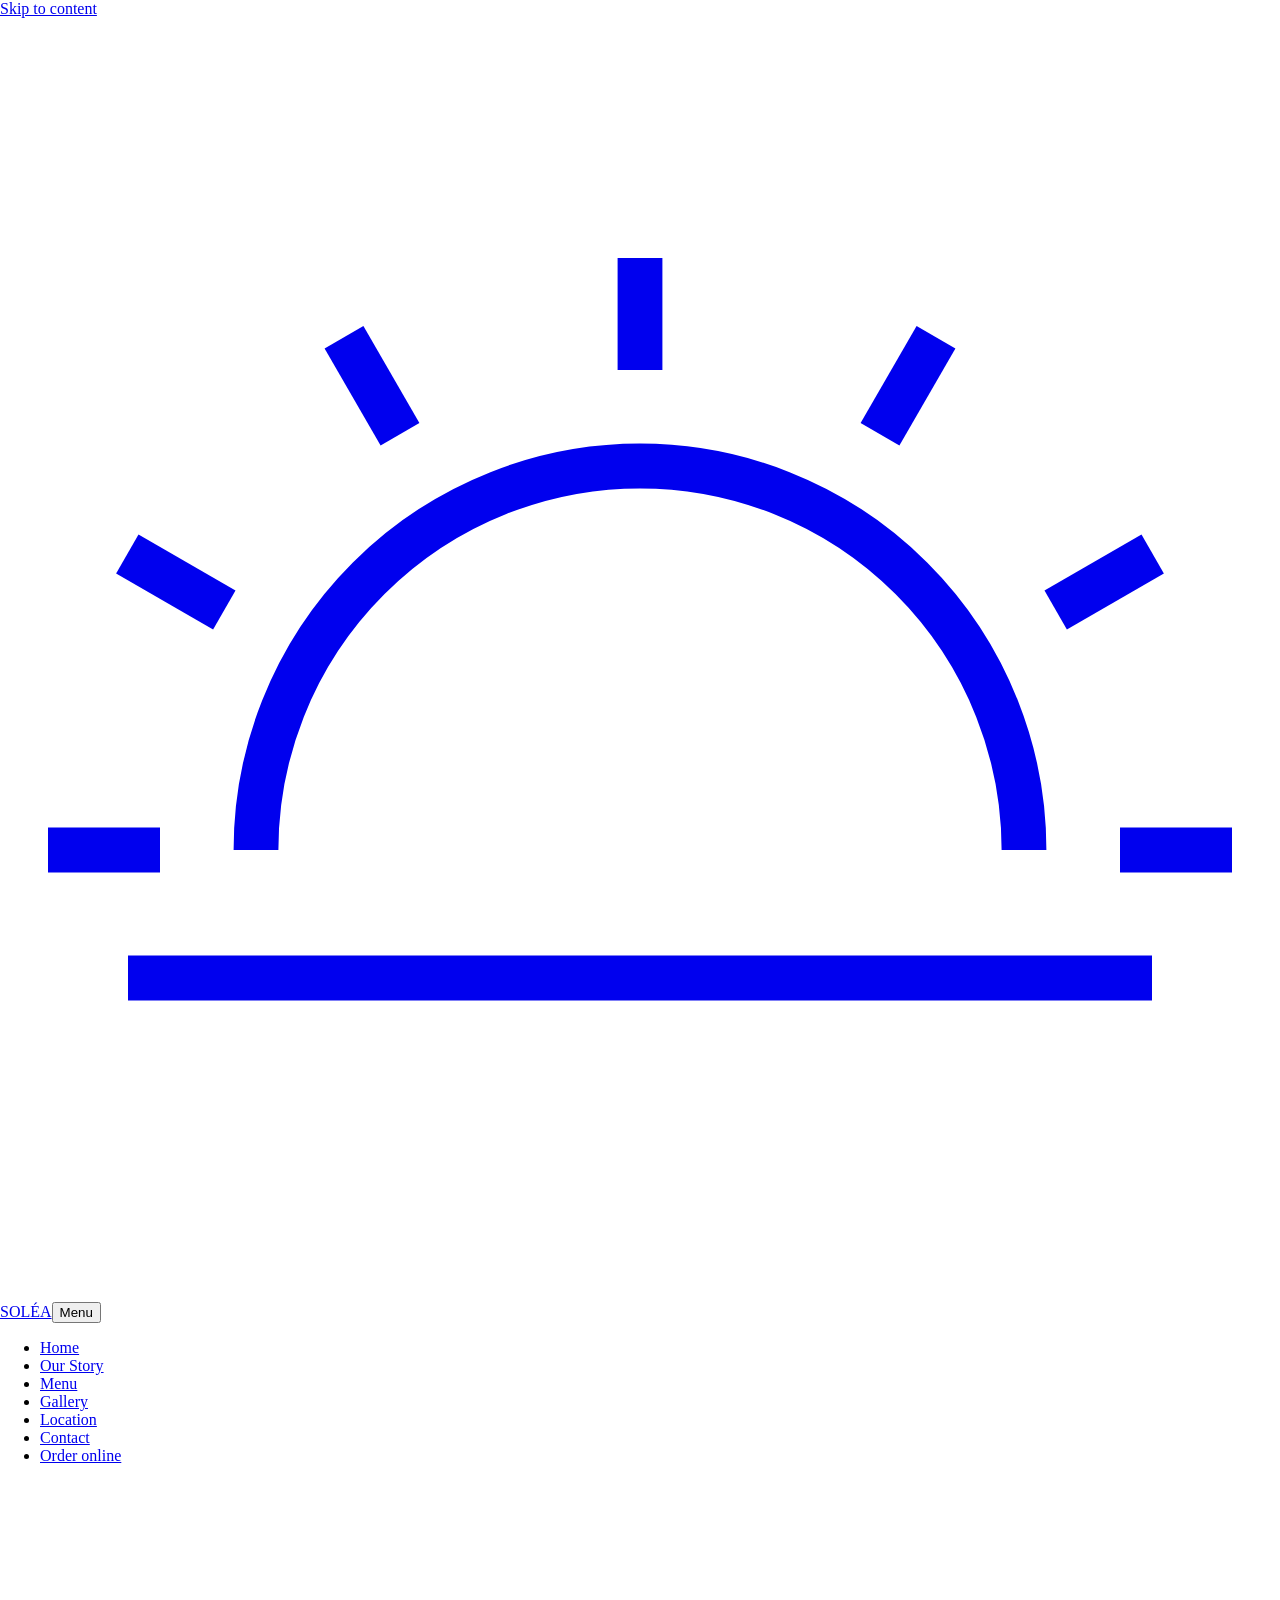
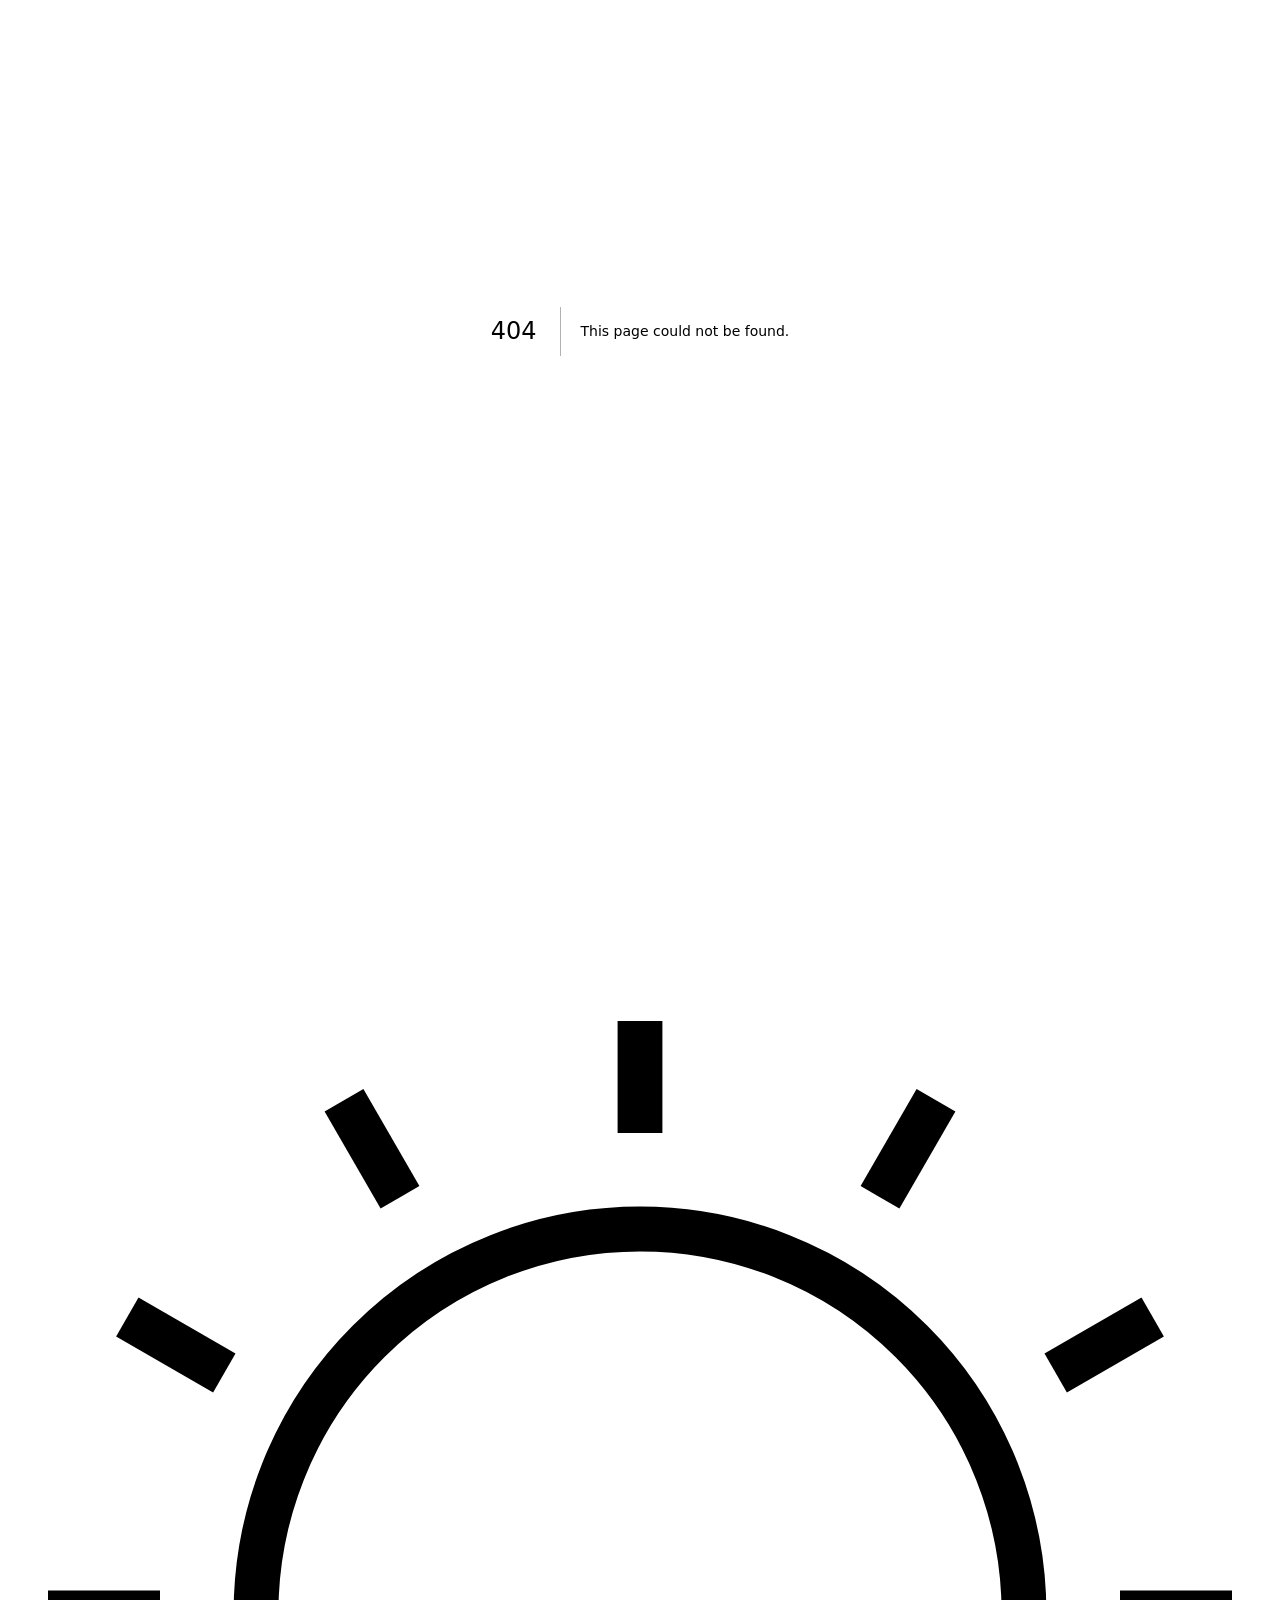
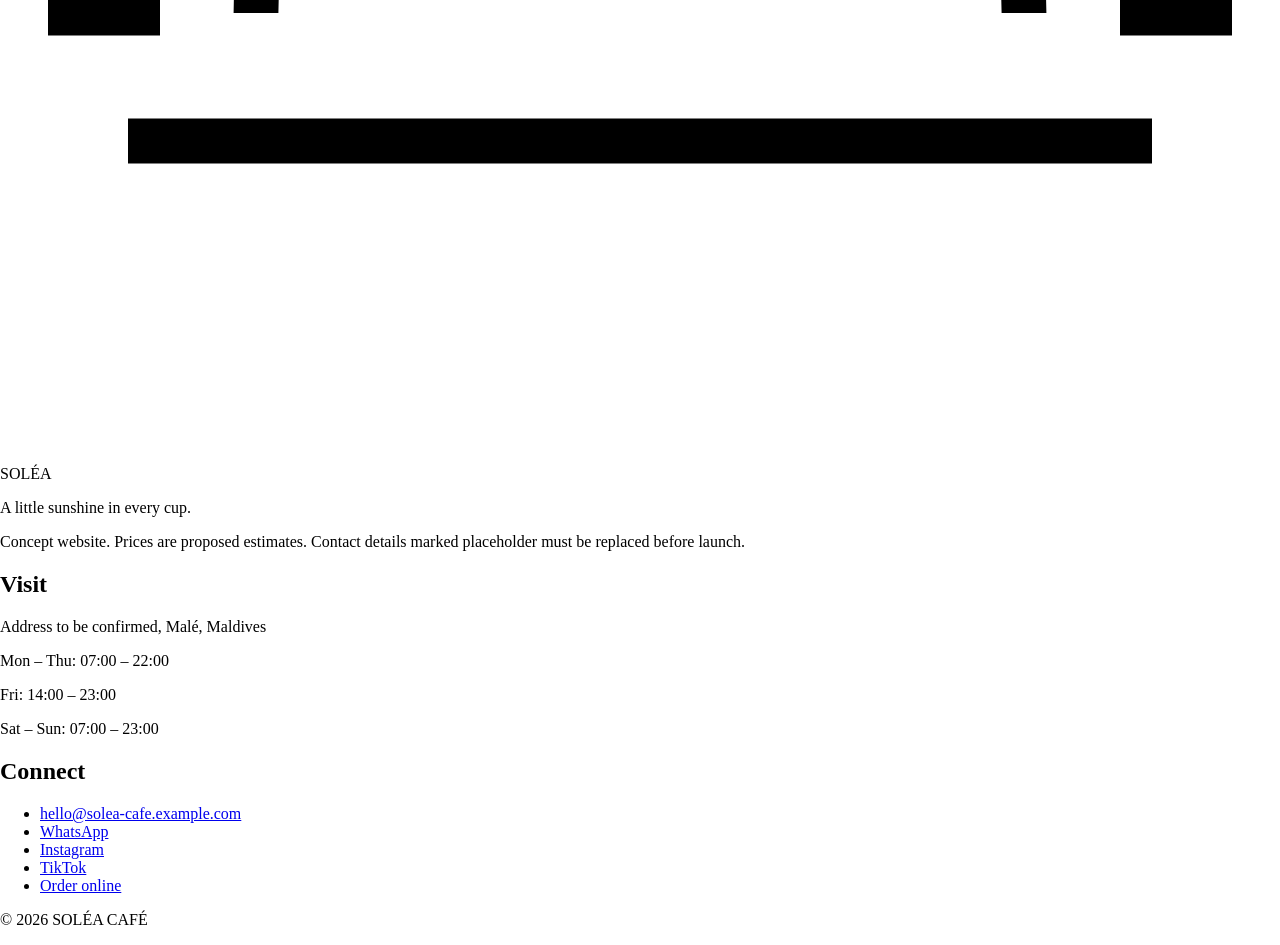
==== 404/index.html @ ee166547 "Deploy SOLÉA site" ====
<!DOCTYPE html><html lang="en" class="__variable_f82d72 __variable_1b3abe"><head><meta charSet="utf-8"/><meta name="viewport" content="width=device-width, initial-scale=1"/><link rel="preload" href="/solea-cafe/_next/static/media/7b89a4fd5e90ede0-s.p.woff2" as="font" crossorigin="" type="font/woff2"/><link rel="preload" href="/solea-cafe/_next/static/media/9dd75fadc5b3df29-s.p.woff2" as="font" crossorigin="" type="font/woff2"/><link rel="stylesheet" href="/solea-cafe/_next/static/css/c83db448f88d24f3.css" data-precedence="next"/><link rel="preload" as="script" fetchPriority="low" href="/solea-cafe/_next/static/chunks/webpack-13d7488bc31791b9.js"/><script src="/solea-cafe/_next/static/chunks/fd9d1056-8a61572848a53694.js" async=""></script><script src="/solea-cafe/_next/static/chunks/117-3907d5b5d7607ad2.js" async=""></script><script src="/solea-cafe/_next/static/chunks/main-app-f7bfce6ef1e11895.js" async=""></script><script src="/solea-cafe/_next/static/chunks/972-80e2def8c05f7255.js" async=""></script><script src="/solea-cafe/_next/static/chunks/app/layout-6fad168244b54122.js" async=""></script><script src="/solea-cafe/_next/static/chunks/app/page-849f05408868fd13.js" async=""></script><meta name="robots" content="noindex"/><title>404: This page could not be found.</title><title>SOLÉA CAFÉ — A little sunshine in every cup</title><meta name="description" content="SOLÉA is a modern coastal café in the Maldives: specialty coffee, matcha, fresh brunch and artisan desserts."/><meta name="keywords" content="café Maldives,specialty coffee Malé,matcha,brunch,SOLÉA"/><link rel="canonical" href="https://solea-cafe.example.com/"/><meta property="og:title" content="SOLÉA CAFÉ"/><meta property="og:description" content="A little sunshine in every cup."/><meta property="og:site_name" content="SOLÉA CAFÉ"/><meta property="og:locale" content="en_MV"/><meta property="og:type" content="website"/><meta name="twitter:card" content="summary_large_image"/><meta name="twitter:title" content="SOLÉA CAFÉ"/><meta name="twitter:description" content="A little sunshine in every cup."/><meta name="next-size-adjust"/><script src="/solea-cafe/_next/static/chunks/polyfills-42372ed130431b0a.js" noModule=""></script></head><body><header class="sticky top-0 z-40 bg-ivory/90 backdrop-blur border-b border-sand/60"><a href="#main" class="sr-only focus:not-sr-only focus:absolute focus:p-3 focus:bg-soft">Skip to content</a><nav aria-label="Main" class="mx-auto max-w-6xl flex items-center justify-between px-5 py-4"><a aria-label="SOLÉA Café home" href="/solea-cafe/"><span class="flex items-center gap-2 text-espresso"><svg viewBox="0 0 40 40" class="w-7 h-7 text-terracotta" aria-hidden="true" fill="none" stroke="currentColor" stroke-width="1.4"><path d="M8 26a12 12 0 0 1 24 0"></path><line x1="5" y1="26" x2="1.5" y2="26"></line><line x1="7.00961894323342" y1="18.5" x2="3.9785300299878834" y2="16.75"></line><line x1="12.499999999999998" y1="13.009618943233422" x2="10.749999999999998" y2="9.978530029987887"></line><line x1="20" y1="11" x2="20" y2="7.5"></line><line x1="27.499999999999996" y1="13.00961894323342" x2="29.249999999999996" y2="9.978530029987883"></line><line x1="32.99038105676658" y1="18.5" x2="36.02146997001212" y2="16.75"></line><line x1="35" y1="25.999999999999996" x2="38.5" y2="25.999999999999996"></line><line x1="4" y1="30" x2="36" y2="30"></line></svg><span class="font-serif text-2xl tracking-[0.25em]">SOLÉA</span></span></a><button class="md:hidden btn-ghost !px-4 !py-2" aria-expanded="false" aria-controls="menu-list">Menu</button><ul id="menu-list" class="hidden md:flex absolute md:static top-full left-0 right-0 flex-col md:flex-row gap-1 md:gap-6 bg-ivory md:bg-transparent p-5 md:p-0 border-b md:border-0 border-sand items-start md:items-center"><li><a class="text-sm tracking-wide hover:text-terracotta " href="/solea-cafe/">Home</a></li><li><a class="text-sm tracking-wide hover:text-terracotta " href="/solea-cafe/story/">Our Story</a></li><li><a class="text-sm tracking-wide hover:text-terracotta " href="/solea-cafe/menu/">Menu</a></li><li><a class="text-sm tracking-wide hover:text-terracotta " href="/solea-cafe/gallery/">Gallery</a></li><li><a class="text-sm tracking-wide hover:text-terracotta " href="/solea-cafe/location/">Location</a></li><li><a class="text-sm tracking-wide hover:text-terracotta " href="/solea-cafe/contact/">Contact</a></li><li><a class="btn-primary !py-2" href="/solea-cafe/order/">Order online</a></li></ul></nav></header><main id="main"><div style="font-family:system-ui,&quot;Segoe UI&quot;,Roboto,Helvetica,Arial,sans-serif,&quot;Apple Color Emoji&quot;,&quot;Segoe UI Emoji&quot;;height:100vh;text-align:center;display:flex;flex-direction:column;align-items:center;justify-content:center"><div><style>body{color:#000;background:#fff;margin:0}.next-error-h1{border-right:1px solid rgba(0,0,0,.3)}@media (prefers-color-scheme:dark){body{color:#fff;background:#000}.next-error-h1{border-right:1px solid rgba(255,255,255,.3)}}</style><h1 class="next-error-h1" style="display:inline-block;margin:0 20px 0 0;padding:0 23px 0 0;font-size:24px;font-weight:500;vertical-align:top;line-height:49px">404</h1><div style="display:inline-block"><h2 style="font-size:14px;font-weight:400;line-height:49px;margin:0">This page could not be found.</h2></div></div></div></main><footer class="bg-espresso text-soft/90 mt-24"><div class="mx-auto max-w-6xl px-5 py-14 grid gap-10 md:grid-cols-4"><div class="md:col-span-2"><span class="flex items-center gap-2 text-soft"><svg viewBox="0 0 40 40" class="w-7 h-7 text-terracotta" aria-hidden="true" fill="none" stroke="currentColor" stroke-width="1.4"><path d="M8 26a12 12 0 0 1 24 0"></path><line x1="5" y1="26" x2="1.5" y2="26"></line><line x1="7.00961894323342" y1="18.5" x2="3.9785300299878834" y2="16.75"></line><line x1="12.499999999999998" y1="13.009618943233422" x2="10.749999999999998" y2="9.978530029987887"></line><line x1="20" y1="11" x2="20" y2="7.5"></line><line x1="27.499999999999996" y1="13.00961894323342" x2="29.249999999999996" y2="9.978530029987883"></line><line x1="32.99038105676658" y1="18.5" x2="36.02146997001212" y2="16.75"></line><line x1="35" y1="25.999999999999996" x2="38.5" y2="25.999999999999996"></line><line x1="4" y1="30" x2="36" y2="30"></line></svg><span class="font-serif text-2xl tracking-[0.25em]">SOLÉA</span></span><p class="mt-4 font-serif italic text-sand">A little sunshine in every cup.</p><p class="mt-4 text-xs text-sand/70">Concept website. Prices are proposed estimates. Contact details marked placeholder must be replaced before launch.</p></div><div><h2 class="eyebrow !text-sand mb-3">Visit</h2><p class="text-sm">Address to be confirmed, Malé, Maldives</p><p class="text-sm">Mon – Thu<!-- -->: <!-- -->07:00 – 22:00</p><p class="text-sm">Fri<!-- -->: <!-- -->14:00 – 23:00</p><p class="text-sm">Sat – Sun<!-- -->: <!-- -->07:00 – 23:00</p></div><div><h2 class="eyebrow !text-sand mb-3">Connect</h2><ul class="space-y-1 text-sm"><li><a href="mailto:hello@solea-cafe.example.com" class="hover:text-terracotta">hello@solea-cafe.example.com</a></li><li><a href="https://wa.me/9600000000" class="hover:text-terracotta">WhatsApp</a></li><li><a href="https://www.instagram.com/" class="hover:text-terracotta">Instagram</a></li><li><a href="https://www.tiktok.com/" class="hover:text-terracotta">TikTok</a></li><li><a class="hover:text-terracotta" href="/solea-cafe/order/">Order online</a></li></ul></div></div><p class="text-center text-xs text-sand/60 pb-6">© <!-- -->2026<!-- --> SOLÉA CAFÉ</p></footer><script type="application/ld+json">{"@context":"https://schema.org","@type":"CafeOrCoffeeShop","name":"SOLÉA CAFÉ","servesCuisine":["Coffee","Brunch","Desserts"],"priceRange":"MVR","address":{"@type":"PostalAddress","addressLocality":"Malé","addressCountry":"MV"},"url":"https://solea-cafe.example.com"}</script><script src="/solea-cafe/_next/static/chunks/webpack-13d7488bc31791b9.js" async=""></script><script>(self.__next_f=self.__next_f||[]).push([0]);self.__next_f.push([2,null])</script><script>self.__next_f.push([1,"1:HL[\"/solea-cafe/_next/static/media/7b89a4fd5e90ede0-s.p.woff2\",\"font\",{\"crossOrigin\":\"\",\"type\":\"font/woff2\"}]\n2:HL[\"/solea-cafe/_next/static/media/9dd75fadc5b3df29-s.p.woff2\",\"font\",{\"crossOrigin\":\"\",\"type\":\"font/woff2\"}]\n3:HL[\"/solea-cafe/_next/static/css/c83db448f88d24f3.css\",\"style\"]\n"])</script><script>self.__next_f.push([1,"4:I[2846,[],\"\"]\n6:I[4707,[],\"\"]\n7:I[6423,[],\"\"]\n8:I[227,[\"972\",\"static/chunks/972-80e2def8c05f7255.js\",\"185\",\"static/chunks/app/layout-6fad168244b54122.js\"],\"default\"]\nd:I[2972,[\"972\",\"static/chunks/972-80e2def8c05f7255.js\",\"931\",\"static/chunks/app/page-849f05408868fd13.js\"],\"\"]\nf:I[1060,[],\"\"]\n9:{\"fontFamily\":\"system-ui,\\\"Segoe UI\\\",Roboto,Helvetica,Arial,sans-serif,\\\"Apple Color Emoji\\\",\\\"Segoe UI Emoji\\\"\",\"height\":\"100vh\",\"textAlign\":\"center\",\"display\":\"flex\",\"flexDirection\":\"column\",\"alignItems\":\"center\",\"justifyContent\":\"center\"}\na:{\"display\":\"inline-block\",\"margin\":\"0 20px 0 0\",\"padding\":\"0 23px 0 0\",\"fontSize\":24,\"fontWeight\":500,\"verticalAlign\":\"top\",\"lineHeight\":\"49px\"}\nb:{\"display\":\"inline-block\"}\nc:{\"fontSize\":14,\"fontWeight\":400,\"lineHeight\":\"49px\",\"margin\":0}\n10:[]\n"])</script><script>self.__next_f.push([1,"0:[\"$\",\"$L4\",null,{\"buildId\":\"d86RDS_webDn_3pgtRuwM\",\"assetPrefix\":\"/solea-cafe\",\"urlParts\":[\"\",\"_not-found\",\"\"],\"initialTree\":[\"\",{\"children\":[\"/_not-found\",{\"children\":[\"__PAGE__\",{}]}]},\"$undefined\",\"$undefined\",true],\"initialSeedData\":[\"\",{\"children\":[\"/_not-found\",{\"children\":[\"__PAGE__\",{},[[\"$L5\",[[\"$\",\"title\",null,{\"children\":\"404: This page could not be found.\"}],[\"$\",\"div\",null,{\"style\":{\"fontFamily\":\"system-ui,\\\"Segoe UI\\\",Roboto,Helvetica,Arial,sans-serif,\\\"Apple Color Emoji\\\",\\\"Segoe UI Emoji\\\"\",\"height\":\"100vh\",\"textAlign\":\"center\",\"display\":\"flex\",\"flexDirection\":\"column\",\"alignItems\":\"center\",\"justifyContent\":\"center\"},\"children\":[\"$\",\"div\",null,{\"children\":[[\"$\",\"style\",null,{\"dangerouslySetInnerHTML\":{\"__html\":\"body{color:#000;background:#fff;margin:0}.next-error-h1{border-right:1px solid rgba(0,0,0,.3)}@media (prefers-color-scheme:dark){body{color:#fff;background:#000}.next-error-h1{border-right:1px solid rgba(255,255,255,.3)}}\"}}],[\"$\",\"h1\",null,{\"className\":\"next-error-h1\",\"style\":{\"display\":\"inline-block\",\"margin\":\"0 20px 0 0\",\"padding\":\"0 23px 0 0\",\"fontSize\":24,\"fontWeight\":500,\"verticalAlign\":\"top\",\"lineHeight\":\"49px\"},\"children\":\"404\"}],[\"$\",\"div\",null,{\"style\":{\"display\":\"inline-block\"},\"children\":[\"$\",\"h2\",null,{\"style\":{\"fontSize\":14,\"fontWeight\":400,\"lineHeight\":\"49px\",\"margin\":0},\"children\":\"This page could not be found.\"}]}]]}]}]],null],null],null]},[null,[\"$\",\"$L6\",null,{\"parallelRouterKey\":\"children\",\"segmentPath\":[\"children\",\"/_not-found\",\"children\"],\"error\":\"$undefined\",\"errorStyles\":\"$undefined\",\"errorScripts\":\"$undefined\",\"template\":[\"$\",\"$L7\",null,{}],\"templateStyles\":\"$undefined\",\"templateScripts\":\"$undefined\",\"notFound\":\"$undefined\",\"notFoundStyles\":\"$undefined\"}]],null]},[[[[\"$\",\"link\",\"0\",{\"rel\":\"stylesheet\",\"href\":\"/solea-cafe/_next/static/css/c83db448f88d24f3.css\",\"precedence\":\"next\",\"crossOrigin\":\"$undefined\"}]],[\"$\",\"html\",null,{\"lang\":\"en\",\"className\":\"__variable_f82d72 __variable_1b3abe\",\"children\":[\"$\",\"body\",null,{\"children\":[[\"$\",\"$L8\",null,{}],[\"$\",\"main\",null,{\"id\":\"main\",\"children\":[\"$\",\"$L6\",null,{\"parallelRouterKey\":\"children\",\"segmentPath\":[\"children\"],\"error\":\"$undefined\",\"errorStyles\":\"$undefined\",\"errorScripts\":\"$undefined\",\"template\":[\"$\",\"$L7\",null,{}],\"templateStyles\":\"$undefined\",\"templateScripts\":\"$undefined\",\"notFound\":[[\"$\",\"title\",null,{\"children\":\"404: This page could not be found.\"}],[\"$\",\"div\",null,{\"style\":\"$9\",\"children\":[\"$\",\"div\",null,{\"children\":[[\"$\",\"style\",null,{\"dangerouslySetInnerHTML\":{\"__html\":\"body{color:#000;background:#fff;margin:0}.next-error-h1{border-right:1px solid rgba(0,0,0,.3)}@media (prefers-color-scheme:dark){body{color:#fff;background:#000}.next-error-h1{border-right:1px solid rgba(255,255,255,.3)}}\"}}],[\"$\",\"h1\",null,{\"className\":\"next-error-h1\",\"style\":\"$a\",\"children\":\"404\"}],[\"$\",\"div\",null,{\"style\":\"$b\",\"children\":[\"$\",\"h2\",null,{\"style\":\"$c\",\"children\":\"This page could not be found.\"}]}]]}]}]],\"notFoundStyles\":[]}]}],[\"$\",\"footer\",null,{\"className\":\"bg-espresso text-soft/90 mt-24\",\"children\":[[\"$\",\"div\",null,{\"className\":\"mx-auto max-w-6xl px-5 py-14 grid gap-10 md:grid-cols-4\",\"children\":[[\"$\",\"div\",null,{\"className\":\"md:col-span-2\",\"children\":[[\"$\",\"span\",null,{\"className\":\"flex items-center gap-2 text-soft\",\"children\":[[\"$\",\"svg\",null,{\"viewBox\":\"0 0 40 40\",\"className\":\"w-7 h-7 text-terracotta\",\"aria-hidden\":\"true\",\"fill\":\"none\",\"stroke\":\"currentColor\",\"strokeWidth\":\"1.4\",\"children\":[[\"$\",\"path\",null,{\"d\":\"M8 26a12 12 0 0 1 24 0\"}],[[\"$\",\"line\",\"0\",{\"x1\":5,\"y1\":26,\"x2\":1.5,\"y2\":26}],[\"$\",\"line\",\"30\",{\"x1\":7.00961894323342,\"y1\":18.5,\"x2\":3.9785300299878834,\"y2\":16.75}],[\"$\",\"line\",\"60\",{\"x1\":12.499999999999998,\"y1\":13.009618943233422,\"x2\":10.749999999999998,\"y2\":9.978530029987887}],[\"$\",\"line\",\"90\",{\"x1\":20,\"y1\":11,\"x2\":20,\"y2\":7.5}],[\"$\",\"line\",\"120\",{\"x1\":27.499999999999996,\"y1\":13.00961894323342,\"x2\":29.249999999999996,\"y2\":9.978530029987883}],[\"$\",\"line\",\"150\",{\"x1\":32.99038105676658,\"y1\":18.5,\"x2\":36.02146997001212,\"y2\":16.75}],[\"$\",\"line\",\"180\",{\"x1\":35,\"y1\":25.999999999999996,\"x2\":38.5,\"y2\":25.999999999999996}]],[\"$\",\"line\",null,{\"x1\":\"4\",\"y1\":\"30\",\"x2\":\"36\",\"y2\":\"30\"}]]}],[\"$\",\"span\",null,{\"className\":\"font-serif text-2xl tracking-[0.25em]\",\"children\":\"SOLÉA\"}]]}],[\"$\",\"p\",null,{\"className\":\"mt-4 font-serif italic text-sand\",\"children\":\"A little sunshine in every cup.\"}],[\"$\",\"p\",null,{\"className\":\"mt-4 text-xs text-sand/70\",\"children\":\"Concept website. Prices are proposed estimates. Contact details marked placeholder must be replaced before launch.\"}]]}],[\"$\",\"div\",null,{\"children\":[[\"$\",\"h2\",null,{\"className\":\"eyebrow !text-sand mb-3\",\"children\":\"Visit\"}],[\"$\",\"p\",null,{\"className\":\"text-sm\",\"children\":\"Address to be confirmed, Malé, Maldives\"}],[[\"$\",\"p\",\"Mon – Thu\",{\"className\":\"text-sm\",\"children\":[\"Mon – Thu\",\": \",\"07:00 – 22:00\"]}],[\"$\",\"p\",\"Fri\",{\"className\":\"text-sm\",\"children\":[\"Fri\",\": \",\"14:00 – 23:00\"]}],[\"$\",\"p\",\"Sat – Sun\",{\"className\":\"text-sm\",\"children\":[\"Sat – Sun\",\": \",\"07:00 – 23:00\"]}]]]}],[\"$\",\"div\",null,{\"children\":[[\"$\",\"h2\",null,{\"className\":\"eyebrow !text-sand mb-3\",\"children\":\"Connect\"}],[\"$\",\"ul\",null,{\"className\":\"space-y-1 text-sm\",\"children\":[[\"$\",\"li\",null,{\"children\":[\"$\",\"a\",null,{\"href\":\"mailto:hello@solea-cafe.example.com\",\"className\":\"hover:text-terracotta\",\"children\":\"hello@solea-cafe.example.com\"}]}],[\"$\",\"li\",null,{\"children\":[\"$\",\"a\",null,{\"href\":\"https://wa.me/9600000000\",\"className\":\"hover:text-terracotta\",\"children\":\"WhatsApp\"}]}],[\"$\",\"li\",null,{\"children\":[\"$\",\"a\",null,{\"href\":\"https://www.instagram.com/\",\"className\":\"hover:text-terracotta\",\"children\":\"Instagram\"}]}],[\"$\",\"li\",null,{\"children\":[\"$\",\"a\",null,{\"href\":\"https://www.tiktok.com/\",\"className\":\"hover:text-terracotta\",\"children\":\"TikTok\"}]}],[\"$\",\"li\",null,{\"children\":[\"$\",\"$Ld\",null,{\"href\":\"/order/\",\"className\":\"hover:text-terracotta\",\"children\":\"Order online\"}]}]]}]]}]]}],[\"$\",\"p\",null,{\"className\":\"text-center text-xs text-sand/60 pb-6\",\"children\":[\"© \",2026,\" SOLÉA CAFÉ\"]}]]}],[\"$\",\"script\",null,{\"type\":\"application/ld+json\",\"dangerouslySetInnerHTML\":{\"__html\":\"{\\\"@context\\\":\\\"https://schema.org\\\",\\\"@type\\\":\\\"CafeOrCoffeeShop\\\",\\\"name\\\":\\\"SOLÉA CAFÉ\\\",\\\"servesCuisine\\\":[\\\"Coffee\\\",\\\"Brunch\\\",\\\"Desserts\\\"],\\\"priceRange\\\":\\\"MVR\\\",\\\"address\\\":{\\\"@type\\\":\\\"PostalAddress\\\",\\\"addressLocality\\\":\\\"Malé\\\",\\\"addressCountry\\\":\\\"MV\\\"},\\\"url\\\":\\\"https://solea-cafe.example.com\\\"}\"}}]]}]}]],null],null],\"couldBeIntercepted\":false,\"initialHead\":[[\"$\",\"meta\",null,{\"name\":\"robots\",\"content\":\"noindex\"}],\"$Le\"],\"globalErrorComponent\":\"$f\",\"missingSlots\":\"$W10\"}]\n"])</script><script>self.__next_f.push([1,"e:[[\"$\",\"meta\",\"0\",{\"name\":\"viewport\",\"content\":\"width=device-width, initial-scale=1\"}],[\"$\",\"meta\",\"1\",{\"charSet\":\"utf-8\"}],[\"$\",\"title\",\"2\",{\"children\":\"SOLÉA CAFÉ — A little sunshine in every cup\"}],[\"$\",\"meta\",\"3\",{\"name\":\"description\",\"content\":\"SOLÉA is a modern coastal café in the Maldives: specialty coffee, matcha, fresh brunch and artisan desserts.\"}],[\"$\",\"meta\",\"4\",{\"name\":\"keywords\",\"content\":\"café Maldives,specialty coffee Malé,matcha,brunch,SOLÉA\"}],[\"$\",\"link\",\"5\",{\"rel\":\"canonical\",\"href\":\"https://solea-cafe.example.com/\"}],[\"$\",\"meta\",\"6\",{\"property\":\"og:title\",\"content\":\"SOLÉA CAFÉ\"}],[\"$\",\"meta\",\"7\",{\"property\":\"og:description\",\"content\":\"A little sunshine in every cup.\"}],[\"$\",\"meta\",\"8\",{\"property\":\"og:site_name\",\"content\":\"SOLÉA CAFÉ\"}],[\"$\",\"meta\",\"9\",{\"property\":\"og:locale\",\"content\":\"en_MV\"}],[\"$\",\"meta\",\"10\",{\"property\":\"og:type\",\"content\":\"website\"}],[\"$\",\"meta\",\"11\",{\"name\":\"twitter:card\",\"content\":\"summary_large_image\"}],[\"$\",\"meta\",\"12\",{\"name\":\"twitter:title\",\"content\":\"SOLÉA CAFÉ\"}],[\"$\",\"meta\",\"13\",{\"name\":\"twitter:description\",\"content\":\"A little sunshine in every cup.\"}],[\"$\",\"meta\",\"14\",{\"name\":\"next-size-adjust\"}]]\n5:null\n"])</script></body></html>
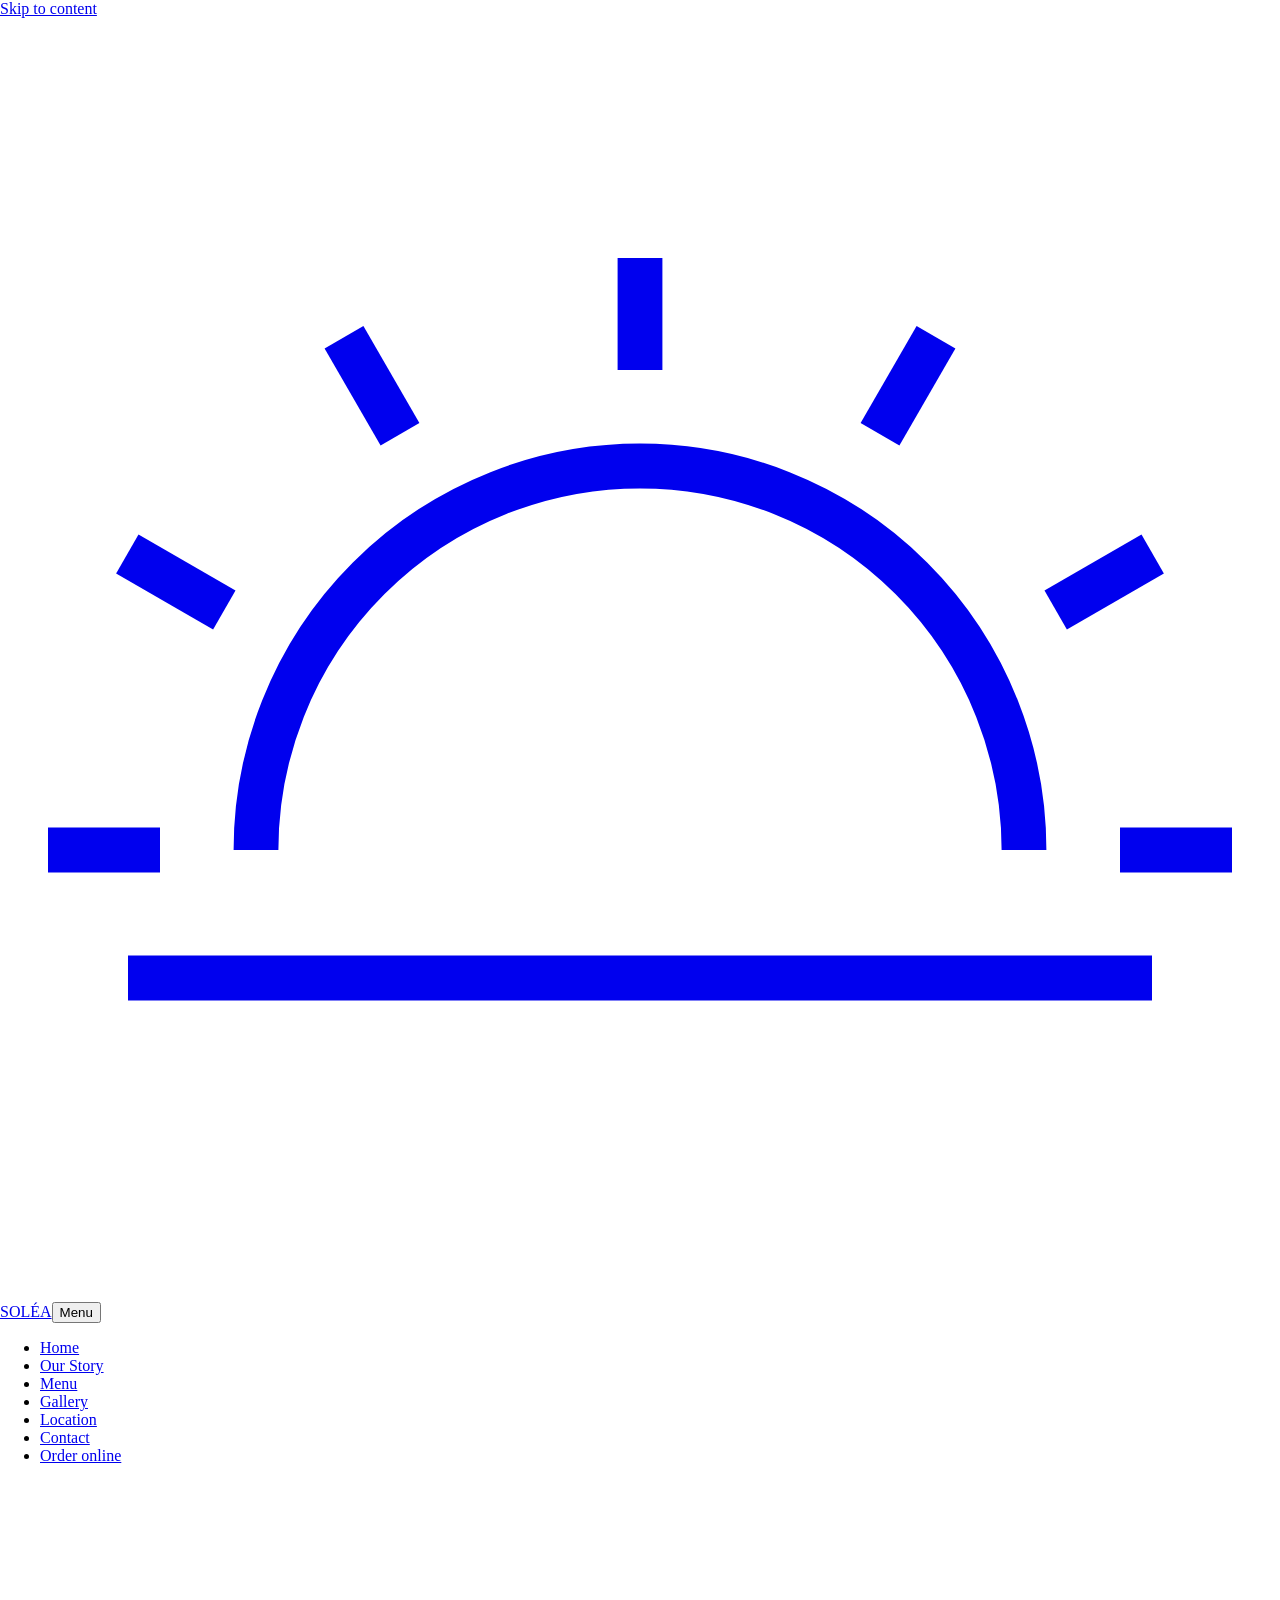
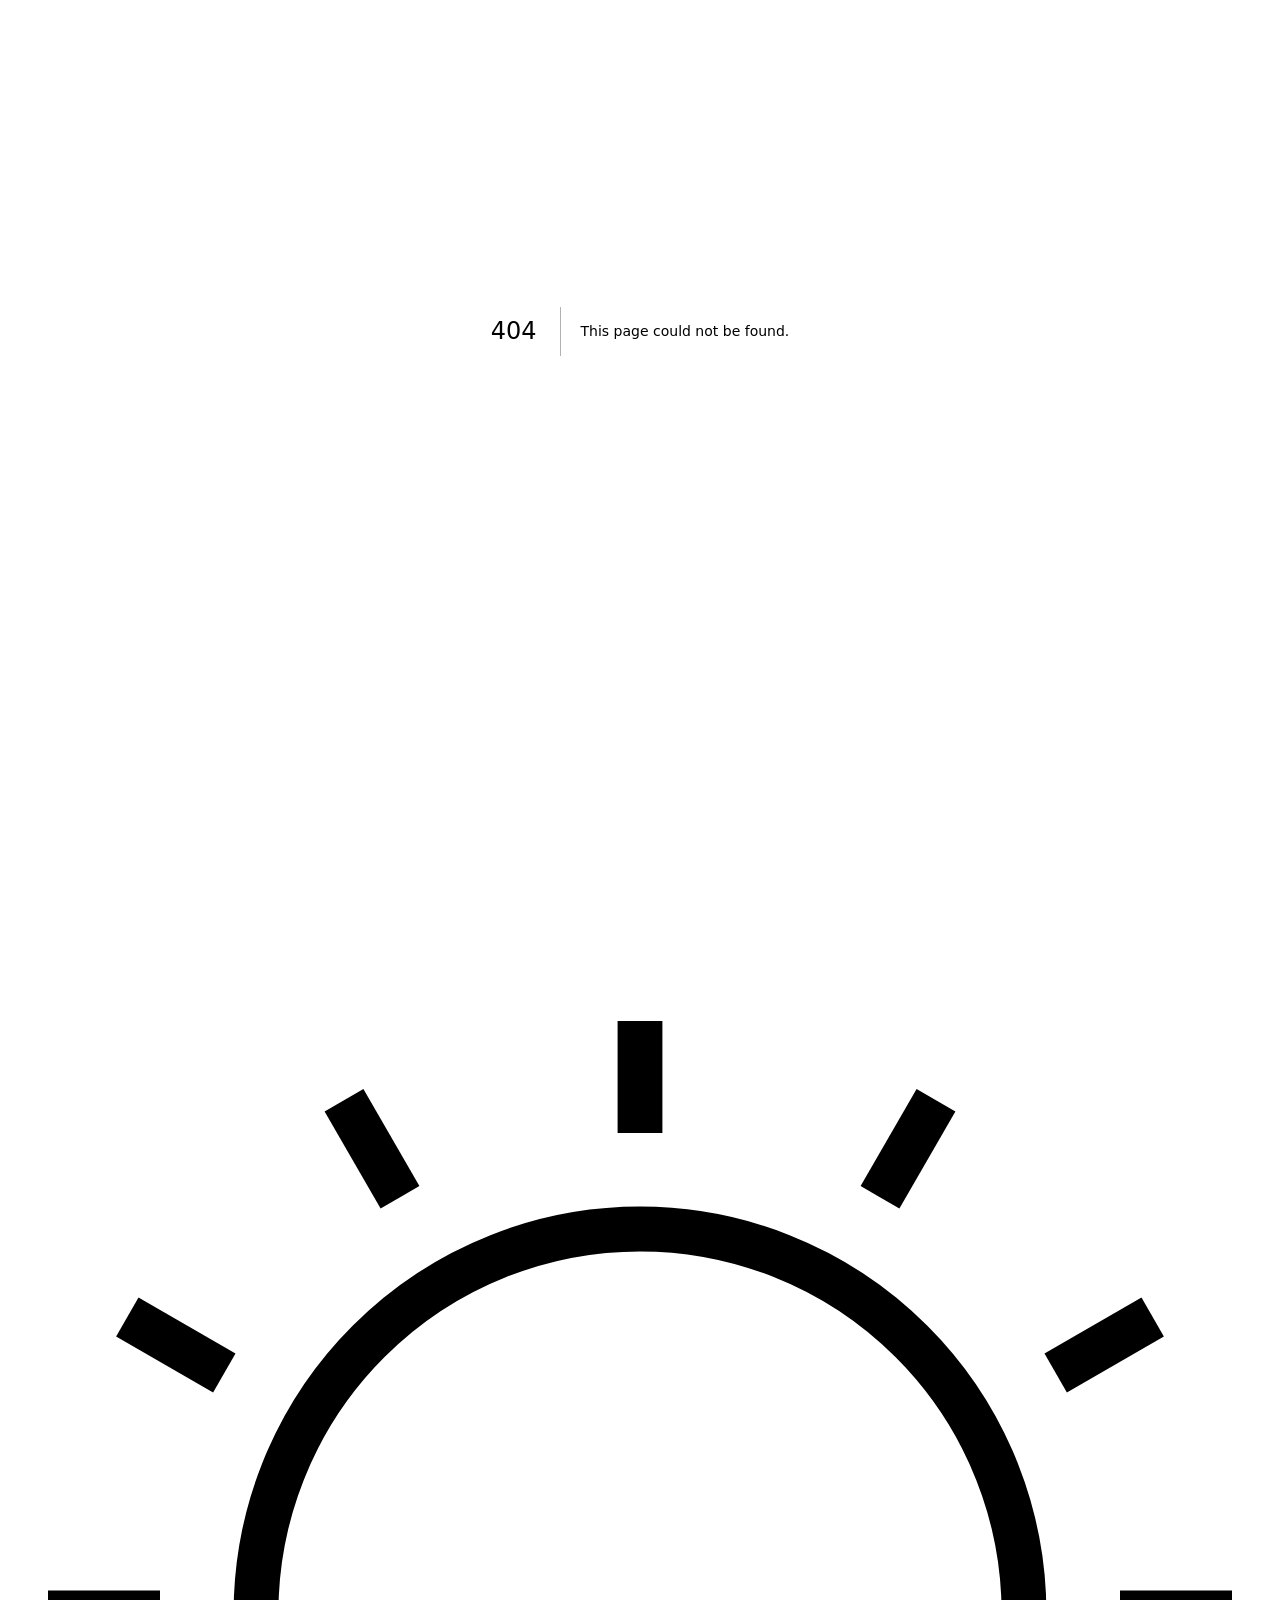
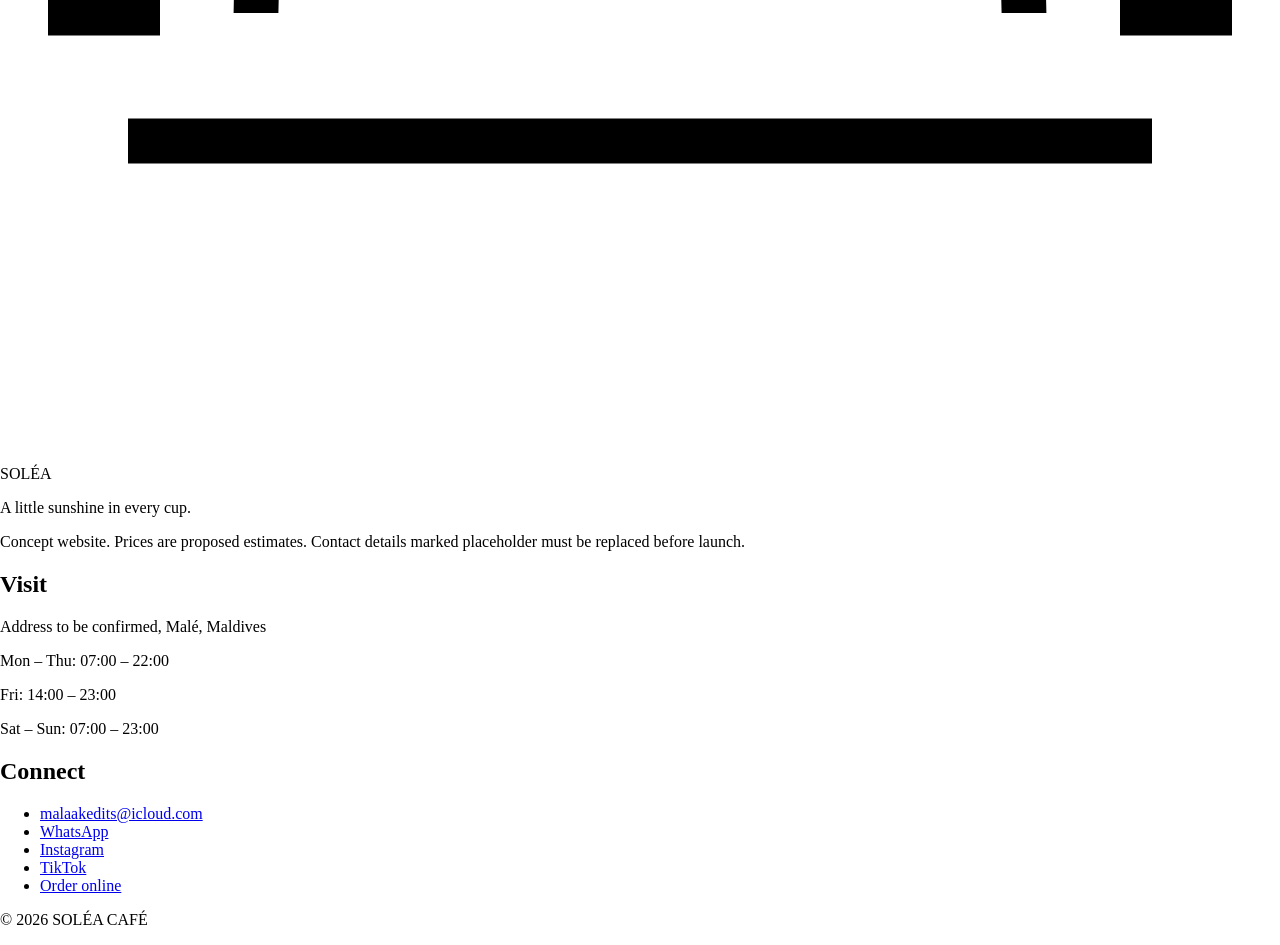
==== commit a856aaa4: "Real contact email and WhatsApp" ====
--- a/404/index.html
+++ b/404/index.html
@@ -1 +1 @@
-<!DOCTYPE html><html lang="en" class="__variable_f82d72 __variable_1b3abe"><head><meta charSet="utf-8"/><meta name="viewport" content="width=device-width, initial-scale=1"/><link rel="preload" href="/solea-cafe/_next/static/media/7b89a4fd5e90ede0-s.p.woff2" as="font" crossorigin="" type="font/woff2"/><link rel="preload" href="/solea-cafe/_next/static/media/9dd75fadc5b3df29-s.p.woff2" as="font" crossorigin="" type="font/woff2"/><link rel="stylesheet" href="/solea-cafe/_next/static/css/c83db448f88d24f3.css" data-precedence="next"/><link rel="preload" as="script" fetchPriority="low" href="/solea-cafe/_next/static/chunks/webpack-13d7488bc31791b9.js"/><script src="/solea-cafe/_next/static/chunks/fd9d1056-8a61572848a53694.js" async=""></script><script src="/solea-cafe/_next/static/chunks/117-3907d5b5d7607ad2.js" async=""></script><script src="/solea-cafe/_next/static/chunks/main-app-f7bfce6ef1e11895.js" async=""></script><script src="/solea-cafe/_next/static/chunks/972-80e2def8c05f7255.js" async=""></script><script src="/solea-cafe/_next/static/chunks/app/layout-6fad168244b54122.js" async=""></script><script src="/solea-cafe/_next/static/chunks/app/page-849f05408868fd13.js" async=""></script><meta name="robots" content="noindex"/><title>404: This page could not be found.</title><title>SOLÉA CAFÉ — A little sunshine in every cup</title><meta name="description" content="SOLÉA is a modern coastal café in the Maldives: specialty coffee, matcha, fresh brunch and artisan desserts."/><meta name="keywords" content="café Maldives,specialty coffee Malé,matcha,brunch,SOLÉA"/><link rel="canonical" href="https://solea-cafe.example.com/"/><meta property="og:title" content="SOLÉA CAFÉ"/><meta property="og:description" content="A little sunshine in every cup."/><meta property="og:site_name" content="SOLÉA CAFÉ"/><meta property="og:locale" content="en_MV"/><meta property="og:type" content="website"/><meta name="twitter:card" content="summary_large_image"/><meta name="twitter:title" content="SOLÉA CAFÉ"/><meta name="twitter:description" content="A little sunshine in every cup."/><meta name="next-size-adjust"/><script src="/solea-cafe/_next/static/chunks/polyfills-42372ed130431b0a.js" noModule=""></script></head><body><header class="sticky top-0 z-40 bg-ivory/90 backdrop-blur border-b border-sand/60"><a href="#main" class="sr-only focus:not-sr-only focus:absolute focus:p-3 focus:bg-soft">Skip to content</a><nav aria-label="Main" class="mx-auto max-w-6xl flex items-center justify-between px-5 py-4"><a aria-label="SOLÉA Café home" href="/solea-cafe/"><span class="flex items-center gap-2 text-espresso"><svg viewBox="0 0 40 40" class="w-7 h-7 text-terracotta" aria-hidden="true" fill="none" stroke="currentColor" stroke-width="1.4"><path d="M8 26a12 12 0 0 1 24 0"></path><line x1="5" y1="26" x2="1.5" y2="26"></line><line x1="7.00961894323342" y1="18.5" x2="3.9785300299878834" y2="16.75"></line><line x1="12.499999999999998" y1="13.009618943233422" x2="10.749999999999998" y2="9.978530029987887"></line><line x1="20" y1="11" x2="20" y2="7.5"></line><line x1="27.499999999999996" y1="13.00961894323342" x2="29.249999999999996" y2="9.978530029987883"></line><line x1="32.99038105676658" y1="18.5" x2="36.02146997001212" y2="16.75"></line><line x1="35" y1="25.999999999999996" x2="38.5" y2="25.999999999999996"></line><line x1="4" y1="30" x2="36" y2="30"></line></svg><span class="font-serif text-2xl tracking-[0.25em]">SOLÉA</span></span></a><button class="md:hidden btn-ghost !px-4 !py-2" aria-expanded="false" aria-controls="menu-list">Menu</button><ul id="menu-list" class="hidden md:flex absolute md:static top-full left-0 right-0 flex-col md:flex-row gap-1 md:gap-6 bg-ivory md:bg-transparent p-5 md:p-0 border-b md:border-0 border-sand items-start md:items-center"><li><a class="text-sm tracking-wide hover:text-terracotta " href="/solea-cafe/">Home</a></li><li><a class="text-sm tracking-wide hover:text-terracotta " href="/solea-cafe/story/">Our Story</a></li><li><a class="text-sm tracking-wide hover:text-terracotta " href="/solea-cafe/menu/">Menu</a></li><li><a class="text-sm tracking-wide hover:text-terracotta " href="/solea-cafe/gallery/">Gallery</a></li><li><a class="text-sm tracking-wide hover:text-terracotta " href="/solea-cafe/location/">Location</a></li><li><a class="text-sm tracking-wide hover:text-terracotta " href="/solea-cafe/contact/">Contact</a></li><li><a class="btn-primary !py-2" href="/solea-cafe/order/">Order online</a></li></ul></nav></header><main id="main"><div style="font-family:system-ui,&quot;Segoe UI&quot;,Roboto,Helvetica,Arial,sans-serif,&quot;Apple Color Emoji&quot;,&quot;Segoe UI Emoji&quot;;height:100vh;text-align:center;display:flex;flex-direction:column;align-items:center;justify-content:center"><div><style>body{color:#000;background:#fff;margin:0}.next-error-h1{border-right:1px solid rgba(0,0,0,.3)}@media (prefers-color-scheme:dark){body{color:#fff;background:#000}.next-error-h1{border-right:1px solid rgba(255,255,255,.3)}}</style><h1 class="next-error-h1" style="display:inline-block;margin:0 20px 0 0;padding:0 23px 0 0;font-size:24px;font-weight:500;vertical-align:top;line-height:49px">404</h1><div style="display:inline-block"><h2 style="font-size:14px;font-weight:400;line-height:49px;margin:0">This page could not be found.</h2></div></div></div></main><footer class="bg-espresso text-soft/90 mt-24"><div class="mx-auto max-w-6xl px-5 py-14 grid gap-10 md:grid-cols-4"><div class="md:col-span-2"><span class="flex items-center gap-2 text-soft"><svg viewBox="0 0 40 40" class="w-7 h-7 text-terracotta" aria-hidden="true" fill="none" stroke="currentColor" stroke-width="1.4"><path d="M8 26a12 12 0 0 1 24 0"></path><line x1="5" y1="26" x2="1.5" y2="26"></line><line x1="7.00961894323342" y1="18.5" x2="3.9785300299878834" y2="16.75"></line><line x1="12.499999999999998" y1="13.009618943233422" x2="10.749999999999998" y2="9.978530029987887"></line><line x1="20" y1="11" x2="20" y2="7.5"></line><line x1="27.499999999999996" y1="13.00961894323342" x2="29.249999999999996" y2="9.978530029987883"></line><line x1="32.99038105676658" y1="18.5" x2="36.02146997001212" y2="16.75"></line><line x1="35" y1="25.999999999999996" x2="38.5" y2="25.999999999999996"></line><line x1="4" y1="30" x2="36" y2="30"></line></svg><span class="font-serif text-2xl tracking-[0.25em]">SOLÉA</span></span><p class="mt-4 font-serif italic text-sand">A little sunshine in every cup.</p><p class="mt-4 text-xs text-sand/70">Concept website. Prices are proposed estimates. Contact details marked placeholder must be replaced before launch.</p></div><div><h2 class="eyebrow !text-sand mb-3">Visit</h2><p class="text-sm">Address to be confirmed, Malé, Maldives</p><p class="text-sm">Mon – Thu<!-- -->: <!-- -->07:00 – 22:00</p><p class="text-sm">Fri<!-- -->: <!-- -->14:00 – 23:00</p><p class="text-sm">Sat – Sun<!-- -->: <!-- -->07:00 – 23:00</p></div><div><h2 class="eyebrow !text-sand mb-3">Connect</h2><ul class="space-y-1 text-sm"><li><a href="mailto:hello@solea-cafe.example.com" class="hover:text-terracotta">hello@solea-cafe.example.com</a></li><li><a href="https://wa.me/9600000000" class="hover:text-terracotta">WhatsApp</a></li><li><a href="https://www.instagram.com/" class="hover:text-terracotta">Instagram</a></li><li><a href="https://www.tiktok.com/" class="hover:text-terracotta">TikTok</a></li><li><a class="hover:text-terracotta" href="/solea-cafe/order/">Order online</a></li></ul></div></div><p class="text-center text-xs text-sand/60 pb-6">© <!-- -->2026<!-- --> SOLÉA CAFÉ</p></footer><script type="application/ld+json">{"@context":"https://schema.org","@type":"CafeOrCoffeeShop","name":"SOLÉA CAFÉ","servesCuisine":["Coffee","Brunch","Desserts"],"priceRange":"MVR","address":{"@type":"PostalAddress","addressLocality":"Malé","addressCountry":"MV"},"url":"https://solea-cafe.example.com"}</script><script src="/solea-cafe/_next/static/chunks/webpack-13d7488bc31791b9.js" async=""></script><script>(self.__next_f=self.__next_f||[]).push([0]);self.__next_f.push([2,null])</script><script>self.__next_f.push([1,"1:HL[\"/solea-cafe/_next/static/media/7b89a4fd5e90ede0-s.p.woff2\",\"font\",{\"crossOrigin\":\"\",\"type\":\"font/woff2\"}]\n2:HL[\"/solea-cafe/_next/static/media/9dd75fadc5b3df29-s.p.woff2\",\"font\",{\"crossOrigin\":\"\",\"type\":\"font/woff2\"}]\n3:HL[\"/solea-cafe/_next/static/css/c83db448f88d24f3.css\",\"style\"]\n"])</script><script>self.__next_f.push([1,"4:I[2846,[],\"\"]\n6:I[4707,[],\"\"]\n7:I[6423,[],\"\"]\n8:I[227,[\"972\",\"static/chunks/972-80e2def8c05f7255.js\",\"185\",\"static/chunks/app/layout-6fad168244b54122.js\"],\"default\"]\nd:I[2972,[\"972\",\"static/chunks/972-80e2def8c05f7255.js\",\"931\",\"static/chunks/app/page-849f05408868fd13.js\"],\"\"]\nf:I[1060,[],\"\"]\n9:{\"fontFamily\":\"system-ui,\\\"Segoe UI\\\",Roboto,Helvetica,Arial,sans-serif,\\\"Apple Color Emoji\\\",\\\"Segoe UI Emoji\\\"\",\"height\":\"100vh\",\"textAlign\":\"center\",\"display\":\"flex\",\"flexDirection\":\"column\",\"alignItems\":\"center\",\"justifyContent\":\"center\"}\na:{\"display\":\"inline-block\",\"margin\":\"0 20px 0 0\",\"padding\":\"0 23px 0 0\",\"fontSize\":24,\"fontWeight\":500,\"verticalAlign\":\"top\",\"lineHeight\":\"49px\"}\nb:{\"display\":\"inline-block\"}\nc:{\"fontSize\":14,\"fontWeight\":400,\"lineHeight\":\"49px\",\"margin\":0}\n10:[]\n"])</script><script>self.__next_f.push([1,"0:[\"$\",\"$L4\",null,{\"buildId\":\"d86RDS_webDn_3pgtRuwM\",\"assetPrefix\":\"/solea-cafe\",\"urlParts\":[\"\",\"_not-found\",\"\"],\"initialTree\":[\"\",{\"children\":[\"/_not-found\",{\"children\":[\"__PAGE__\",{}]}]},\"$undefined\",\"$undefined\",true],\"initialSeedData\":[\"\",{\"children\":[\"/_not-found\",{\"children\":[\"__PAGE__\",{},[[\"$L5\",[[\"$\",\"title\",null,{\"children\":\"404: This page could not be found.\"}],[\"$\",\"div\",null,{\"style\":{\"fontFamily\":\"system-ui,\\\"Segoe UI\\\",Roboto,Helvetica,Arial,sans-serif,\\\"Apple Color Emoji\\\",\\\"Segoe UI Emoji\\\"\",\"height\":\"100vh\",\"textAlign\":\"center\",\"display\":\"flex\",\"flexDirection\":\"column\",\"alignItems\":\"center\",\"justifyContent\":\"center\"},\"children\":[\"$\",\"div\",null,{\"children\":[[\"$\",\"style\",null,{\"dangerouslySetInnerHTML\":{\"__html\":\"body{color:#000;background:#fff;margin:0}.next-error-h1{border-right:1px solid rgba(0,0,0,.3)}@media (prefers-color-scheme:dark){body{color:#fff;background:#000}.next-error-h1{border-right:1px solid rgba(255,255,255,.3)}}\"}}],[\"$\",\"h1\",null,{\"className\":\"next-error-h1\",\"style\":{\"display\":\"inline-block\",\"margin\":\"0 20px 0 0\",\"padding\":\"0 23px 0 0\",\"fontSize\":24,\"fontWeight\":500,\"verticalAlign\":\"top\",\"lineHeight\":\"49px\"},\"children\":\"404\"}],[\"$\",\"div\",null,{\"style\":{\"display\":\"inline-block\"},\"children\":[\"$\",\"h2\",null,{\"style\":{\"fontSize\":14,\"fontWeight\":400,\"lineHeight\":\"49px\",\"margin\":0},\"children\":\"This page could not be found.\"}]}]]}]}]],null],null],null]},[null,[\"$\",\"$L6\",null,{\"parallelRouterKey\":\"children\",\"segmentPath\":[\"children\",\"/_not-found\",\"children\"],\"error\":\"$undefined\",\"errorStyles\":\"$undefined\",\"errorScripts\":\"$undefined\",\"template\":[\"$\",\"$L7\",null,{}],\"templateStyles\":\"$undefined\",\"templateScripts\":\"$undefined\",\"notFound\":\"$undefined\",\"notFoundStyles\":\"$undefined\"}]],null]},[[[[\"$\",\"link\",\"0\",{\"rel\":\"stylesheet\",\"href\":\"/solea-cafe/_next/static/css/c83db448f88d24f3.css\",\"precedence\":\"next\",\"crossOrigin\":\"$undefined\"}]],[\"$\",\"html\",null,{\"lang\":\"en\",\"className\":\"__variable_f82d72 __variable_1b3abe\",\"children\":[\"$\",\"body\",null,{\"children\":[[\"$\",\"$L8\",null,{}],[\"$\",\"main\",null,{\"id\":\"main\",\"children\":[\"$\",\"$L6\",null,{\"parallelRouterKey\":\"children\",\"segmentPath\":[\"children\"],\"error\":\"$undefined\",\"errorStyles\":\"$undefined\",\"errorScripts\":\"$undefined\",\"template\":[\"$\",\"$L7\",null,{}],\"templateStyles\":\"$undefined\",\"templateScripts\":\"$undefined\",\"notFound\":[[\"$\",\"title\",null,{\"children\":\"404: This page could not be found.\"}],[\"$\",\"div\",null,{\"style\":\"$9\",\"children\":[\"$\",\"div\",null,{\"children\":[[\"$\",\"style\",null,{\"dangerouslySetInnerHTML\":{\"__html\":\"body{color:#000;background:#fff;margin:0}.next-error-h1{border-right:1px solid rgba(0,0,0,.3)}@media (prefers-color-scheme:dark){body{color:#fff;background:#000}.next-error-h1{border-right:1px solid rgba(255,255,255,.3)}}\"}}],[\"$\",\"h1\",null,{\"className\":\"next-error-h1\",\"style\":\"$a\",\"children\":\"404\"}],[\"$\",\"div\",null,{\"style\":\"$b\",\"children\":[\"$\",\"h2\",null,{\"style\":\"$c\",\"children\":\"This page could not be found.\"}]}]]}]}]],\"notFoundStyles\":[]}]}],[\"$\",\"footer\",null,{\"className\":\"bg-espresso text-soft/90 mt-24\",\"children\":[[\"$\",\"div\",null,{\"className\":\"mx-auto max-w-6xl px-5 py-14 grid gap-10 md:grid-cols-4\",\"children\":[[\"$\",\"div\",null,{\"className\":\"md:col-span-2\",\"children\":[[\"$\",\"span\",null,{\"className\":\"flex items-center gap-2 text-soft\",\"children\":[[\"$\",\"svg\",null,{\"viewBox\":\"0 0 40 40\",\"className\":\"w-7 h-7 text-terracotta\",\"aria-hidden\":\"true\",\"fill\":\"none\",\"stroke\":\"currentColor\",\"strokeWidth\":\"1.4\",\"children\":[[\"$\",\"path\",null,{\"d\":\"M8 26a12 12 0 0 1 24 0\"}],[[\"$\",\"line\",\"0\",{\"x1\":5,\"y1\":26,\"x2\":1.5,\"y2\":26}],[\"$\",\"line\",\"30\",{\"x1\":7.00961894323342,\"y1\":18.5,\"x2\":3.9785300299878834,\"y2\":16.75}],[\"$\",\"line\",\"60\",{\"x1\":12.499999999999998,\"y1\":13.009618943233422,\"x2\":10.749999999999998,\"y2\":9.978530029987887}],[\"$\",\"line\",\"90\",{\"x1\":20,\"y1\":11,\"x2\":20,\"y2\":7.5}],[\"$\",\"line\",\"120\",{\"x1\":27.499999999999996,\"y1\":13.00961894323342,\"x2\":29.249999999999996,\"y2\":9.978530029987883}],[\"$\",\"line\",\"150\",{\"x1\":32.99038105676658,\"y1\":18.5,\"x2\":36.02146997001212,\"y2\":16.75}],[\"$\",\"line\",\"180\",{\"x1\":35,\"y1\":25.999999999999996,\"x2\":38.5,\"y2\":25.999999999999996}]],[\"$\",\"line\",null,{\"x1\":\"4\",\"y1\":\"30\",\"x2\":\"36\",\"y2\":\"30\"}]]}],[\"$\",\"span\",null,{\"className\":\"font-serif text-2xl tracking-[0.25em]\",\"children\":\"SOLÉA\"}]]}],[\"$\",\"p\",null,{\"className\":\"mt-4 font-serif italic text-sand\",\"children\":\"A little sunshine in every cup.\"}],[\"$\",\"p\",null,{\"className\":\"mt-4 text-xs text-sand/70\",\"children\":\"Concept website. Prices are proposed estimates. Contact details marked placeholder must be replaced before launch.\"}]]}],[\"$\",\"div\",null,{\"children\":[[\"$\",\"h2\",null,{\"className\":\"eyebrow !text-sand mb-3\",\"children\":\"Visit\"}],[\"$\",\"p\",null,{\"className\":\"text-sm\",\"children\":\"Address to be confirmed, Malé, Maldives\"}],[[\"$\",\"p\",\"Mon – Thu\",{\"className\":\"text-sm\",\"children\":[\"Mon – Thu\",\": \",\"07:00 – 22:00\"]}],[\"$\",\"p\",\"Fri\",{\"className\":\"text-sm\",\"children\":[\"Fri\",\": \",\"14:00 – 23:00\"]}],[\"$\",\"p\",\"Sat – Sun\",{\"className\":\"text-sm\",\"children\":[\"Sat – Sun\",\": \",\"07:00 – 23:00\"]}]]]}],[\"$\",\"div\",null,{\"children\":[[\"$\",\"h2\",null,{\"className\":\"eyebrow !text-sand mb-3\",\"children\":\"Connect\"}],[\"$\",\"ul\",null,{\"className\":\"space-y-1 text-sm\",\"children\":[[\"$\",\"li\",null,{\"children\":[\"$\",\"a\",null,{\"href\":\"mailto:hello@solea-cafe.example.com\",\"className\":\"hover:text-terracotta\",\"children\":\"hello@solea-cafe.example.com\"}]}],[\"$\",\"li\",null,{\"children\":[\"$\",\"a\",null,{\"href\":\"https://wa.me/9600000000\",\"className\":\"hover:text-terracotta\",\"children\":\"WhatsApp\"}]}],[\"$\",\"li\",null,{\"children\":[\"$\",\"a\",null,{\"href\":\"https://www.instagram.com/\",\"className\":\"hover:text-terracotta\",\"children\":\"Instagram\"}]}],[\"$\",\"li\",null,{\"children\":[\"$\",\"a\",null,{\"href\":\"https://www.tiktok.com/\",\"className\":\"hover:text-terracotta\",\"children\":\"TikTok\"}]}],[\"$\",\"li\",null,{\"children\":[\"$\",\"$Ld\",null,{\"href\":\"/order/\",\"className\":\"hover:text-terracotta\",\"children\":\"Order online\"}]}]]}]]}]]}],[\"$\",\"p\",null,{\"className\":\"text-center text-xs text-sand/60 pb-6\",\"children\":[\"© \",2026,\" SOLÉA CAFÉ\"]}]]}],[\"$\",\"script\",null,{\"type\":\"application/ld+json\",\"dangerouslySetInnerHTML\":{\"__html\":\"{\\\"@context\\\":\\\"https://schema.org\\\",\\\"@type\\\":\\\"CafeOrCoffeeShop\\\",\\\"name\\\":\\\"SOLÉA CAFÉ\\\",\\\"servesCuisine\\\":[\\\"Coffee\\\",\\\"Brunch\\\",\\\"Desserts\\\"],\\\"priceRange\\\":\\\"MVR\\\",\\\"address\\\":{\\\"@type\\\":\\\"PostalAddress\\\",\\\"addressLocality\\\":\\\"Malé\\\",\\\"addressCountry\\\":\\\"MV\\\"},\\\"url\\\":\\\"https://solea-cafe.example.com\\\"}\"}}]]}]}]],null],null],\"couldBeIntercepted\":false,\"initialHead\":[[\"$\",\"meta\",null,{\"name\":\"robots\",\"content\":\"noindex\"}],\"$Le\"],\"globalErrorComponent\":\"$f\",\"missingSlots\":\"$W10\"}]\n"])</script><script>self.__next_f.push([1,"e:[[\"$\",\"meta\",\"0\",{\"name\":\"viewport\",\"content\":\"width=device-width, initial-scale=1\"}],[\"$\",\"meta\",\"1\",{\"charSet\":\"utf-8\"}],[\"$\",\"title\",\"2\",{\"children\":\"SOLÉA CAFÉ — A little sunshine in every cup\"}],[\"$\",\"meta\",\"3\",{\"name\":\"description\",\"content\":\"SOLÉA is a modern coastal café in the Maldives: specialty coffee, matcha, fresh brunch and artisan desserts.\"}],[\"$\",\"meta\",\"4\",{\"name\":\"keywords\",\"content\":\"café Maldives,specialty coffee Malé,matcha,brunch,SOLÉA\"}],[\"$\",\"link\",\"5\",{\"rel\":\"canonical\",\"href\":\"https://solea-cafe.example.com/\"}],[\"$\",\"meta\",\"6\",{\"property\":\"og:title\",\"content\":\"SOLÉA CAFÉ\"}],[\"$\",\"meta\",\"7\",{\"property\":\"og:description\",\"content\":\"A little sunshine in every cup.\"}],[\"$\",\"meta\",\"8\",{\"property\":\"og:site_name\",\"content\":\"SOLÉA CAFÉ\"}],[\"$\",\"meta\",\"9\",{\"property\":\"og:locale\",\"content\":\"en_MV\"}],[\"$\",\"meta\",\"10\",{\"property\":\"og:type\",\"content\":\"website\"}],[\"$\",\"meta\",\"11\",{\"name\":\"twitter:card\",\"content\":\"summary_large_image\"}],[\"$\",\"meta\",\"12\",{\"name\":\"twitter:title\",\"content\":\"SOLÉA CAFÉ\"}],[\"$\",\"meta\",\"13\",{\"name\":\"twitter:description\",\"content\":\"A little sunshine in every cup.\"}],[\"$\",\"meta\",\"14\",{\"name\":\"next-size-adjust\"}]]\n5:null\n"])</script></body></html>+<!DOCTYPE html><html lang="en" class="__variable_f82d72 __variable_1b3abe"><head><meta charSet="utf-8"/><meta name="viewport" content="width=device-width, initial-scale=1"/><link rel="preload" href="/solea-cafe/_next/static/media/7b89a4fd5e90ede0-s.p.woff2" as="font" crossorigin="" type="font/woff2"/><link rel="preload" href="/solea-cafe/_next/static/media/9dd75fadc5b3df29-s.p.woff2" as="font" crossorigin="" type="font/woff2"/><link rel="stylesheet" href="/solea-cafe/_next/static/css/c83db448f88d24f3.css" data-precedence="next"/><link rel="preload" as="script" fetchPriority="low" href="/solea-cafe/_next/static/chunks/webpack-13d7488bc31791b9.js"/><script src="/solea-cafe/_next/static/chunks/fd9d1056-8a61572848a53694.js" async=""></script><script src="/solea-cafe/_next/static/chunks/117-3907d5b5d7607ad2.js" async=""></script><script src="/solea-cafe/_next/static/chunks/main-app-f7bfce6ef1e11895.js" async=""></script><script src="/solea-cafe/_next/static/chunks/972-80e2def8c05f7255.js" async=""></script><script src="/solea-cafe/_next/static/chunks/app/layout-6fad168244b54122.js" async=""></script><script src="/solea-cafe/_next/static/chunks/app/page-849f05408868fd13.js" async=""></script><meta name="robots" content="noindex"/><title>404: This page could not be found.</title><title>SOLÉA CAFÉ — A little sunshine in every cup</title><meta name="description" content="SOLÉA is a modern coastal café in the Maldives: specialty coffee, matcha, fresh brunch and artisan desserts."/><meta name="keywords" content="café Maldives,specialty coffee Malé,matcha,brunch,SOLÉA"/><link rel="canonical" href="https://solea-cafe.example.com/"/><meta property="og:title" content="SOLÉA CAFÉ"/><meta property="og:description" content="A little sunshine in every cup."/><meta property="og:site_name" content="SOLÉA CAFÉ"/><meta property="og:locale" content="en_MV"/><meta property="og:type" content="website"/><meta name="twitter:card" content="summary_large_image"/><meta name="twitter:title" content="SOLÉA CAFÉ"/><meta name="twitter:description" content="A little sunshine in every cup."/><meta name="next-size-adjust"/><script src="/solea-cafe/_next/static/chunks/polyfills-42372ed130431b0a.js" noModule=""></script></head><body><header class="sticky top-0 z-40 bg-ivory/90 backdrop-blur border-b border-sand/60"><a href="#main" class="sr-only focus:not-sr-only focus:absolute focus:p-3 focus:bg-soft">Skip to content</a><nav aria-label="Main" class="mx-auto max-w-6xl flex items-center justify-between px-5 py-4"><a aria-label="SOLÉA Café home" href="/solea-cafe/"><span class="flex items-center gap-2 text-espresso"><svg viewBox="0 0 40 40" class="w-7 h-7 text-terracotta" aria-hidden="true" fill="none" stroke="currentColor" stroke-width="1.4"><path d="M8 26a12 12 0 0 1 24 0"></path><line x1="5" y1="26" x2="1.5" y2="26"></line><line x1="7.00961894323342" y1="18.5" x2="3.9785300299878834" y2="16.75"></line><line x1="12.499999999999998" y1="13.009618943233422" x2="10.749999999999998" y2="9.978530029987887"></line><line x1="20" y1="11" x2="20" y2="7.5"></line><line x1="27.499999999999996" y1="13.00961894323342" x2="29.249999999999996" y2="9.978530029987883"></line><line x1="32.99038105676658" y1="18.5" x2="36.02146997001212" y2="16.75"></line><line x1="35" y1="25.999999999999996" x2="38.5" y2="25.999999999999996"></line><line x1="4" y1="30" x2="36" y2="30"></line></svg><span class="font-serif text-2xl tracking-[0.25em]">SOLÉA</span></span></a><button class="md:hidden btn-ghost !px-4 !py-2" aria-expanded="false" aria-controls="menu-list">Menu</button><ul id="menu-list" class="hidden md:flex absolute md:static top-full left-0 right-0 flex-col md:flex-row gap-1 md:gap-6 bg-ivory md:bg-transparent p-5 md:p-0 border-b md:border-0 border-sand items-start md:items-center"><li><a class="text-sm tracking-wide hover:text-terracotta " href="/solea-cafe/">Home</a></li><li><a class="text-sm tracking-wide hover:text-terracotta " href="/solea-cafe/story/">Our Story</a></li><li><a class="text-sm tracking-wide hover:text-terracotta " href="/solea-cafe/menu/">Menu</a></li><li><a class="text-sm tracking-wide hover:text-terracotta " href="/solea-cafe/gallery/">Gallery</a></li><li><a class="text-sm tracking-wide hover:text-terracotta " href="/solea-cafe/location/">Location</a></li><li><a class="text-sm tracking-wide hover:text-terracotta " href="/solea-cafe/contact/">Contact</a></li><li><a class="btn-primary !py-2" href="/solea-cafe/order/">Order online</a></li></ul></nav></header><main id="main"><div style="font-family:system-ui,&quot;Segoe UI&quot;,Roboto,Helvetica,Arial,sans-serif,&quot;Apple Color Emoji&quot;,&quot;Segoe UI Emoji&quot;;height:100vh;text-align:center;display:flex;flex-direction:column;align-items:center;justify-content:center"><div><style>body{color:#000;background:#fff;margin:0}.next-error-h1{border-right:1px solid rgba(0,0,0,.3)}@media (prefers-color-scheme:dark){body{color:#fff;background:#000}.next-error-h1{border-right:1px solid rgba(255,255,255,.3)}}</style><h1 class="next-error-h1" style="display:inline-block;margin:0 20px 0 0;padding:0 23px 0 0;font-size:24px;font-weight:500;vertical-align:top;line-height:49px">404</h1><div style="display:inline-block"><h2 style="font-size:14px;font-weight:400;line-height:49px;margin:0">This page could not be found.</h2></div></div></div></main><footer class="bg-espresso text-soft/90 mt-24"><div class="mx-auto max-w-6xl px-5 py-14 grid gap-10 md:grid-cols-4"><div class="md:col-span-2"><span class="flex items-center gap-2 text-soft"><svg viewBox="0 0 40 40" class="w-7 h-7 text-terracotta" aria-hidden="true" fill="none" stroke="currentColor" stroke-width="1.4"><path d="M8 26a12 12 0 0 1 24 0"></path><line x1="5" y1="26" x2="1.5" y2="26"></line><line x1="7.00961894323342" y1="18.5" x2="3.9785300299878834" y2="16.75"></line><line x1="12.499999999999998" y1="13.009618943233422" x2="10.749999999999998" y2="9.978530029987887"></line><line x1="20" y1="11" x2="20" y2="7.5"></line><line x1="27.499999999999996" y1="13.00961894323342" x2="29.249999999999996" y2="9.978530029987883"></line><line x1="32.99038105676658" y1="18.5" x2="36.02146997001212" y2="16.75"></line><line x1="35" y1="25.999999999999996" x2="38.5" y2="25.999999999999996"></line><line x1="4" y1="30" x2="36" y2="30"></line></svg><span class="font-serif text-2xl tracking-[0.25em]">SOLÉA</span></span><p class="mt-4 font-serif italic text-sand">A little sunshine in every cup.</p><p class="mt-4 text-xs text-sand/70">Concept website. Prices are proposed estimates. Contact details marked placeholder must be replaced before launch.</p></div><div><h2 class="eyebrow !text-sand mb-3">Visit</h2><p class="text-sm">Address to be confirmed, Malé, Maldives</p><p class="text-sm">Mon – Thu<!-- -->: <!-- -->07:00 – 22:00</p><p class="text-sm">Fri<!-- -->: <!-- -->14:00 – 23:00</p><p class="text-sm">Sat – Sun<!-- -->: <!-- -->07:00 – 23:00</p></div><div><h2 class="eyebrow !text-sand mb-3">Connect</h2><ul class="space-y-1 text-sm"><li><a href="mailto:malaakedits@icloud.com" class="hover:text-terracotta">malaakedits@icloud.com</a></li><li><a href="https://wa.me/9609424572" class="hover:text-terracotta">WhatsApp</a></li><li><a href="https://www.instagram.com/" class="hover:text-terracotta">Instagram</a></li><li><a href="https://www.tiktok.com/" class="hover:text-terracotta">TikTok</a></li><li><a class="hover:text-terracotta" href="/solea-cafe/order/">Order online</a></li></ul></div></div><p class="text-center text-xs text-sand/60 pb-6">© <!-- -->2026<!-- --> SOLÉA CAFÉ</p></footer><script type="application/ld+json">{"@context":"https://schema.org","@type":"CafeOrCoffeeShop","name":"SOLÉA CAFÉ","servesCuisine":["Coffee","Brunch","Desserts"],"priceRange":"MVR","address":{"@type":"PostalAddress","addressLocality":"Malé","addressCountry":"MV"},"url":"https://solea-cafe.example.com"}</script><script src="/solea-cafe/_next/static/chunks/webpack-13d7488bc31791b9.js" async=""></script><script>(self.__next_f=self.__next_f||[]).push([0]);self.__next_f.push([2,null])</script><script>self.__next_f.push([1,"1:HL[\"/solea-cafe/_next/static/media/7b89a4fd5e90ede0-s.p.woff2\",\"font\",{\"crossOrigin\":\"\",\"type\":\"font/woff2\"}]\n2:HL[\"/solea-cafe/_next/static/media/9dd75fadc5b3df29-s.p.woff2\",\"font\",{\"crossOrigin\":\"\",\"type\":\"font/woff2\"}]\n3:HL[\"/solea-cafe/_next/static/css/c83db448f88d24f3.css\",\"style\"]\n"])</script><script>self.__next_f.push([1,"4:I[2846,[],\"\"]\n6:I[4707,[],\"\"]\n7:I[6423,[],\"\"]\n8:I[227,[\"972\",\"static/chunks/972-80e2def8c05f7255.js\",\"185\",\"static/chunks/app/layout-6fad168244b54122.js\"],\"default\"]\nd:I[2972,[\"972\",\"static/chunks/972-80e2def8c05f7255.js\",\"931\",\"static/chunks/app/page-849f05408868fd13.js\"],\"\"]\nf:I[1060,[],\"\"]\n9:{\"fontFamily\":\"system-ui,\\\"Segoe UI\\\",Roboto,Helvetica,Arial,sans-serif,\\\"Apple Color Emoji\\\",\\\"Segoe UI Emoji\\\"\",\"height\":\"100vh\",\"textAlign\":\"center\",\"display\":\"flex\",\"flexDirection\":\"column\",\"alignItems\":\"center\",\"justifyContent\":\"center\"}\na:{\"display\":\"inline-block\",\"margin\":\"0 20px 0 0\",\"padding\":\"0 23px 0 0\",\"fontSize\":24,\"fontWeight\":500,\"verticalAlign\":\"top\",\"lineHeight\":\"49px\"}\nb:{\"display\":\"inline-block\"}\nc:{\"fontSize\":14,\"fontWeight\":400,\"lineHeight\":\"49px\",\"margin\":0}\n10:[]\n"])</script><script>self.__next_f.push([1,"0:[\"$\",\"$L4\",null,{\"buildId\":\"vPPP2mKItTL2yOoH1bnfw\",\"assetPrefix\":\"/solea-cafe\",\"urlParts\":[\"\",\"_not-found\",\"\"],\"initialTree\":[\"\",{\"children\":[\"/_not-found\",{\"children\":[\"__PAGE__\",{}]}]},\"$undefined\",\"$undefined\",true],\"initialSeedData\":[\"\",{\"children\":[\"/_not-found\",{\"children\":[\"__PAGE__\",{},[[\"$L5\",[[\"$\",\"title\",null,{\"children\":\"404: This page could not be found.\"}],[\"$\",\"div\",null,{\"style\":{\"fontFamily\":\"system-ui,\\\"Segoe UI\\\",Roboto,Helvetica,Arial,sans-serif,\\\"Apple Color Emoji\\\",\\\"Segoe UI Emoji\\\"\",\"height\":\"100vh\",\"textAlign\":\"center\",\"display\":\"flex\",\"flexDirection\":\"column\",\"alignItems\":\"center\",\"justifyContent\":\"center\"},\"children\":[\"$\",\"div\",null,{\"children\":[[\"$\",\"style\",null,{\"dangerouslySetInnerHTML\":{\"__html\":\"body{color:#000;background:#fff;margin:0}.next-error-h1{border-right:1px solid rgba(0,0,0,.3)}@media (prefers-color-scheme:dark){body{color:#fff;background:#000}.next-error-h1{border-right:1px solid rgba(255,255,255,.3)}}\"}}],[\"$\",\"h1\",null,{\"className\":\"next-error-h1\",\"style\":{\"display\":\"inline-block\",\"margin\":\"0 20px 0 0\",\"padding\":\"0 23px 0 0\",\"fontSize\":24,\"fontWeight\":500,\"verticalAlign\":\"top\",\"lineHeight\":\"49px\"},\"children\":\"404\"}],[\"$\",\"div\",null,{\"style\":{\"display\":\"inline-block\"},\"children\":[\"$\",\"h2\",null,{\"style\":{\"fontSize\":14,\"fontWeight\":400,\"lineHeight\":\"49px\",\"margin\":0},\"children\":\"This page could not be found.\"}]}]]}]}]],null],null],null]},[null,[\"$\",\"$L6\",null,{\"parallelRouterKey\":\"children\",\"segmentPath\":[\"children\",\"/_not-found\",\"children\"],\"error\":\"$undefined\",\"errorStyles\":\"$undefined\",\"errorScripts\":\"$undefined\",\"template\":[\"$\",\"$L7\",null,{}],\"templateStyles\":\"$undefined\",\"templateScripts\":\"$undefined\",\"notFound\":\"$undefined\",\"notFoundStyles\":\"$undefined\"}]],null]},[[[[\"$\",\"link\",\"0\",{\"rel\":\"stylesheet\",\"href\":\"/solea-cafe/_next/static/css/c83db448f88d24f3.css\",\"precedence\":\"next\",\"crossOrigin\":\"$undefined\"}]],[\"$\",\"html\",null,{\"lang\":\"en\",\"className\":\"__variable_f82d72 __variable_1b3abe\",\"children\":[\"$\",\"body\",null,{\"children\":[[\"$\",\"$L8\",null,{}],[\"$\",\"main\",null,{\"id\":\"main\",\"children\":[\"$\",\"$L6\",null,{\"parallelRouterKey\":\"children\",\"segmentPath\":[\"children\"],\"error\":\"$undefined\",\"errorStyles\":\"$undefined\",\"errorScripts\":\"$undefined\",\"template\":[\"$\",\"$L7\",null,{}],\"templateStyles\":\"$undefined\",\"templateScripts\":\"$undefined\",\"notFound\":[[\"$\",\"title\",null,{\"children\":\"404: This page could not be found.\"}],[\"$\",\"div\",null,{\"style\":\"$9\",\"children\":[\"$\",\"div\",null,{\"children\":[[\"$\",\"style\",null,{\"dangerouslySetInnerHTML\":{\"__html\":\"body{color:#000;background:#fff;margin:0}.next-error-h1{border-right:1px solid rgba(0,0,0,.3)}@media (prefers-color-scheme:dark){body{color:#fff;background:#000}.next-error-h1{border-right:1px solid rgba(255,255,255,.3)}}\"}}],[\"$\",\"h1\",null,{\"className\":\"next-error-h1\",\"style\":\"$a\",\"children\":\"404\"}],[\"$\",\"div\",null,{\"style\":\"$b\",\"children\":[\"$\",\"h2\",null,{\"style\":\"$c\",\"children\":\"This page could not be found.\"}]}]]}]}]],\"notFoundStyles\":[]}]}],[\"$\",\"footer\",null,{\"className\":\"bg-espresso text-soft/90 mt-24\",\"children\":[[\"$\",\"div\",null,{\"className\":\"mx-auto max-w-6xl px-5 py-14 grid gap-10 md:grid-cols-4\",\"children\":[[\"$\",\"div\",null,{\"className\":\"md:col-span-2\",\"children\":[[\"$\",\"span\",null,{\"className\":\"flex items-center gap-2 text-soft\",\"children\":[[\"$\",\"svg\",null,{\"viewBox\":\"0 0 40 40\",\"className\":\"w-7 h-7 text-terracotta\",\"aria-hidden\":\"true\",\"fill\":\"none\",\"stroke\":\"currentColor\",\"strokeWidth\":\"1.4\",\"children\":[[\"$\",\"path\",null,{\"d\":\"M8 26a12 12 0 0 1 24 0\"}],[[\"$\",\"line\",\"0\",{\"x1\":5,\"y1\":26,\"x2\":1.5,\"y2\":26}],[\"$\",\"line\",\"30\",{\"x1\":7.00961894323342,\"y1\":18.5,\"x2\":3.9785300299878834,\"y2\":16.75}],[\"$\",\"line\",\"60\",{\"x1\":12.499999999999998,\"y1\":13.009618943233422,\"x2\":10.749999999999998,\"y2\":9.978530029987887}],[\"$\",\"line\",\"90\",{\"x1\":20,\"y1\":11,\"x2\":20,\"y2\":7.5}],[\"$\",\"line\",\"120\",{\"x1\":27.499999999999996,\"y1\":13.00961894323342,\"x2\":29.249999999999996,\"y2\":9.978530029987883}],[\"$\",\"line\",\"150\",{\"x1\":32.99038105676658,\"y1\":18.5,\"x2\":36.02146997001212,\"y2\":16.75}],[\"$\",\"line\",\"180\",{\"x1\":35,\"y1\":25.999999999999996,\"x2\":38.5,\"y2\":25.999999999999996}]],[\"$\",\"line\",null,{\"x1\":\"4\",\"y1\":\"30\",\"x2\":\"36\",\"y2\":\"30\"}]]}],[\"$\",\"span\",null,{\"className\":\"font-serif text-2xl tracking-[0.25em]\",\"children\":\"SOLÉA\"}]]}],[\"$\",\"p\",null,{\"className\":\"mt-4 font-serif italic text-sand\",\"children\":\"A little sunshine in every cup.\"}],[\"$\",\"p\",null,{\"className\":\"mt-4 text-xs text-sand/70\",\"children\":\"Concept website. Prices are proposed estimates. Contact details marked placeholder must be replaced before launch.\"}]]}],[\"$\",\"div\",null,{\"children\":[[\"$\",\"h2\",null,{\"className\":\"eyebrow !text-sand mb-3\",\"children\":\"Visit\"}],[\"$\",\"p\",null,{\"className\":\"text-sm\",\"children\":\"Address to be confirmed, Malé, Maldives\"}],[[\"$\",\"p\",\"Mon – Thu\",{\"className\":\"text-sm\",\"children\":[\"Mon – Thu\",\": \",\"07:00 – 22:00\"]}],[\"$\",\"p\",\"Fri\",{\"className\":\"text-sm\",\"children\":[\"Fri\",\": \",\"14:00 – 23:00\"]}],[\"$\",\"p\",\"Sat – Sun\",{\"className\":\"text-sm\",\"children\":[\"Sat – Sun\",\": \",\"07:00 – 23:00\"]}]]]}],[\"$\",\"div\",null,{\"children\":[[\"$\",\"h2\",null,{\"className\":\"eyebrow !text-sand mb-3\",\"children\":\"Connect\"}],[\"$\",\"ul\",null,{\"className\":\"space-y-1 text-sm\",\"children\":[[\"$\",\"li\",null,{\"children\":[\"$\",\"a\",null,{\"href\":\"mailto:malaakedits@icloud.com\",\"className\":\"hover:text-terracotta\",\"children\":\"malaakedits@icloud.com\"}]}],[\"$\",\"li\",null,{\"children\":[\"$\",\"a\",null,{\"href\":\"https://wa.me/9609424572\",\"className\":\"hover:text-terracotta\",\"children\":\"WhatsApp\"}]}],[\"$\",\"li\",null,{\"children\":[\"$\",\"a\",null,{\"href\":\"https://www.instagram.com/\",\"className\":\"hover:text-terracotta\",\"children\":\"Instagram\"}]}],[\"$\",\"li\",null,{\"children\":[\"$\",\"a\",null,{\"href\":\"https://www.tiktok.com/\",\"className\":\"hover:text-terracotta\",\"children\":\"TikTok\"}]}],[\"$\",\"li\",null,{\"children\":[\"$\",\"$Ld\",null,{\"href\":\"/order/\",\"className\":\"hover:text-terracotta\",\"children\":\"Order online\"}]}]]}]]}]]}],[\"$\",\"p\",null,{\"className\":\"text-center text-xs text-sand/60 pb-6\",\"children\":[\"© \",2026,\" SOLÉA CAFÉ\"]}]]}],[\"$\",\"script\",null,{\"type\":\"application/ld+json\",\"dangerouslySetInnerHTML\":{\"__html\":\"{\\\"@context\\\":\\\"https://schema.org\\\",\\\"@type\\\":\\\"CafeOrCoffeeShop\\\",\\\"name\\\":\\\"SOLÉA CAFÉ\\\",\\\"servesCuisine\\\":[\\\"Coffee\\\",\\\"Brunch\\\",\\\"Desserts\\\"],\\\"priceRange\\\":\\\"MVR\\\",\\\"address\\\":{\\\"@type\\\":\\\"PostalAddress\\\",\\\"addressLocality\\\":\\\"Malé\\\",\\\"addressCountry\\\":\\\"MV\\\"},\\\"url\\\":\\\"https://solea-cafe.example.com\\\"}\"}}]]}]}]],null],null],\"couldBeIntercepted\":false,\"initialHead\":[[\"$\",\"meta\",null,{\"name\":\"robots\",\"content\":\"noindex\"}],\"$Le\"],\"globalErrorComponent\":\"$f\",\"missingSlots\":\"$W10\"}]\n"])</script><script>self.__next_f.push([1,"e:[[\"$\",\"meta\",\"0\",{\"name\":\"viewport\",\"content\":\"width=device-width, initial-scale=1\"}],[\"$\",\"meta\",\"1\",{\"charSet\":\"utf-8\"}],[\"$\",\"title\",\"2\",{\"children\":\"SOLÉA CAFÉ — A little sunshine in every cup\"}],[\"$\",\"meta\",\"3\",{\"name\":\"description\",\"content\":\"SOLÉA is a modern coastal café in the Maldives: specialty coffee, matcha, fresh brunch and artisan desserts.\"}],[\"$\",\"meta\",\"4\",{\"name\":\"keywords\",\"content\":\"café Maldives,specialty coffee Malé,matcha,brunch,SOLÉA\"}],[\"$\",\"link\",\"5\",{\"rel\":\"canonical\",\"href\":\"https://solea-cafe.example.com/\"}],[\"$\",\"meta\",\"6\",{\"property\":\"og:title\",\"content\":\"SOLÉA CAFÉ\"}],[\"$\",\"meta\",\"7\",{\"property\":\"og:description\",\"content\":\"A little sunshine in every cup.\"}],[\"$\",\"meta\",\"8\",{\"property\":\"og:site_name\",\"content\":\"SOLÉA CAFÉ\"}],[\"$\",\"meta\",\"9\",{\"property\":\"og:locale\",\"content\":\"en_MV\"}],[\"$\",\"meta\",\"10\",{\"property\":\"og:type\",\"content\":\"website\"}],[\"$\",\"meta\",\"11\",{\"name\":\"twitter:card\",\"content\":\"summary_large_image\"}],[\"$\",\"meta\",\"12\",{\"name\":\"twitter:title\",\"content\":\"SOLÉA CAFÉ\"}],[\"$\",\"meta\",\"13\",{\"name\":\"twitter:description\",\"content\":\"A little sunshine in every cup.\"}],[\"$\",\"meta\",\"14\",{\"name\":\"next-size-adjust\"}]]\n5:null\n"])</script></body></html>
